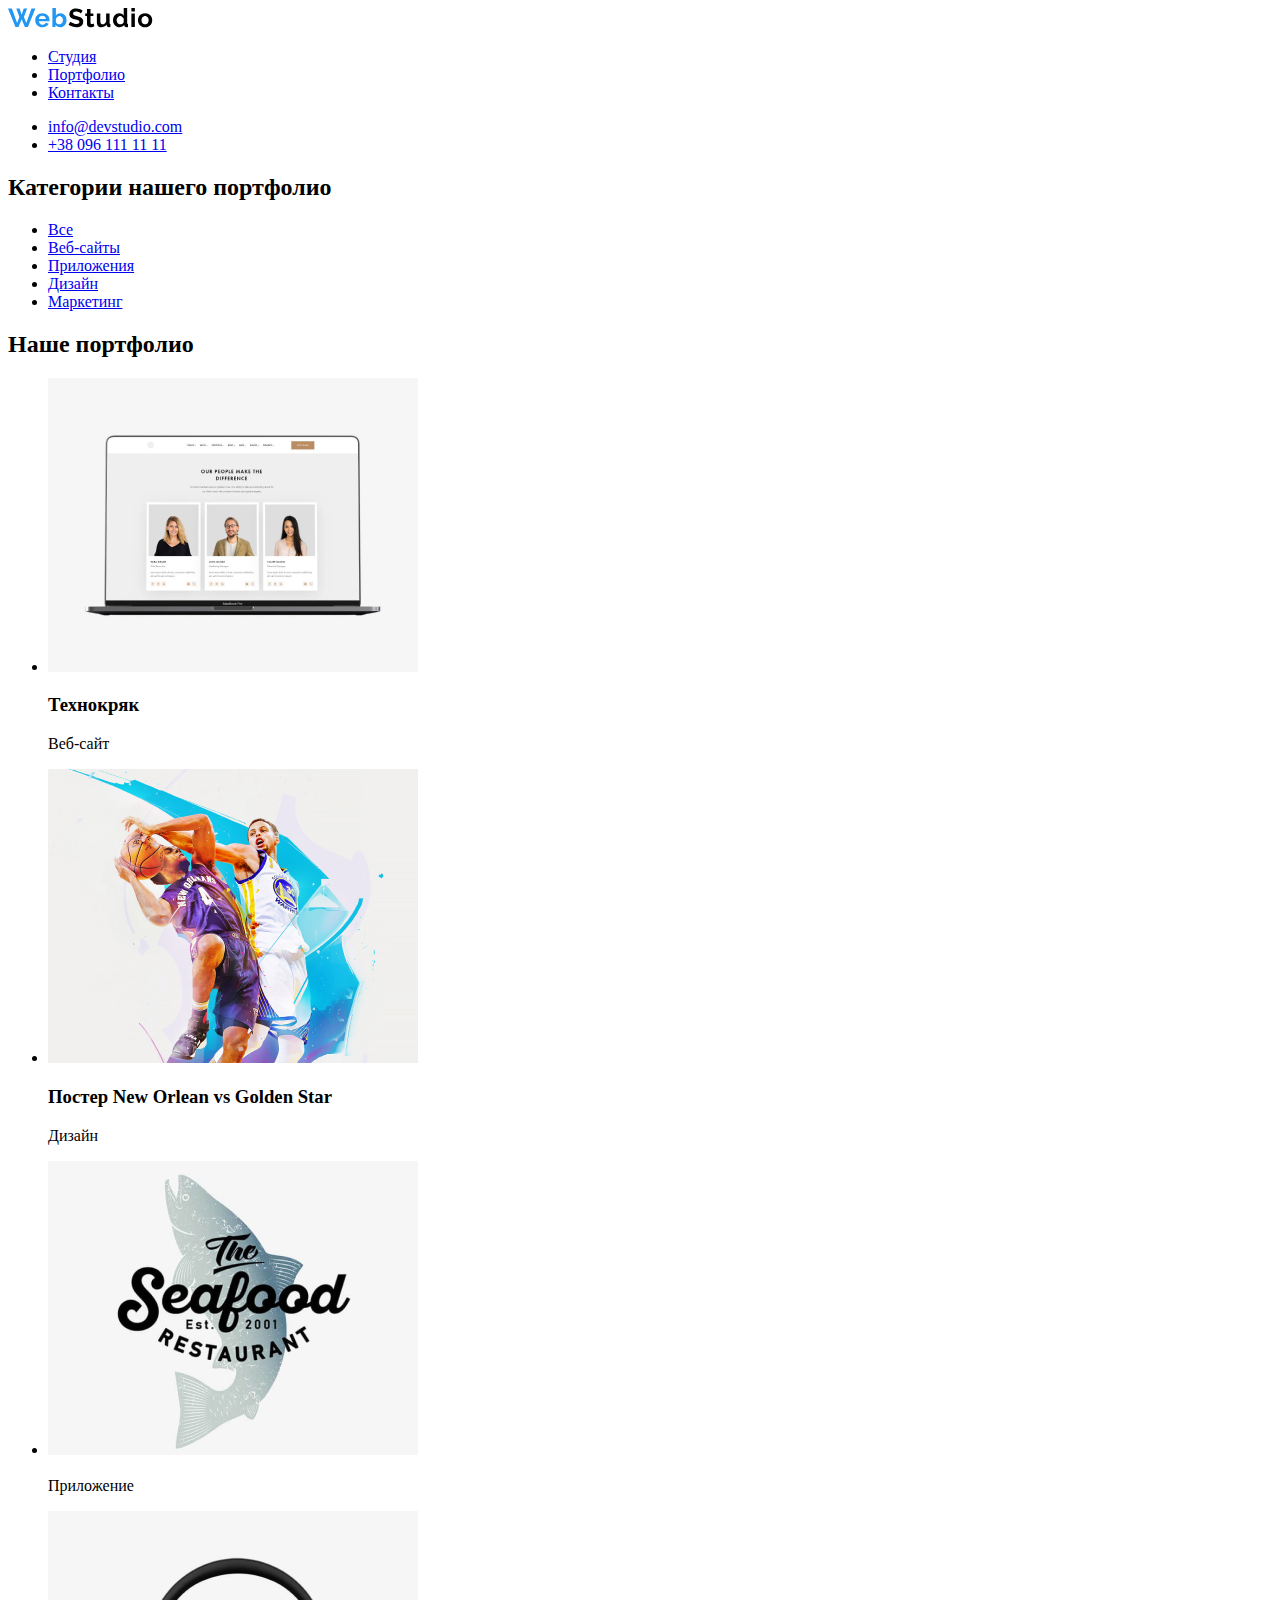
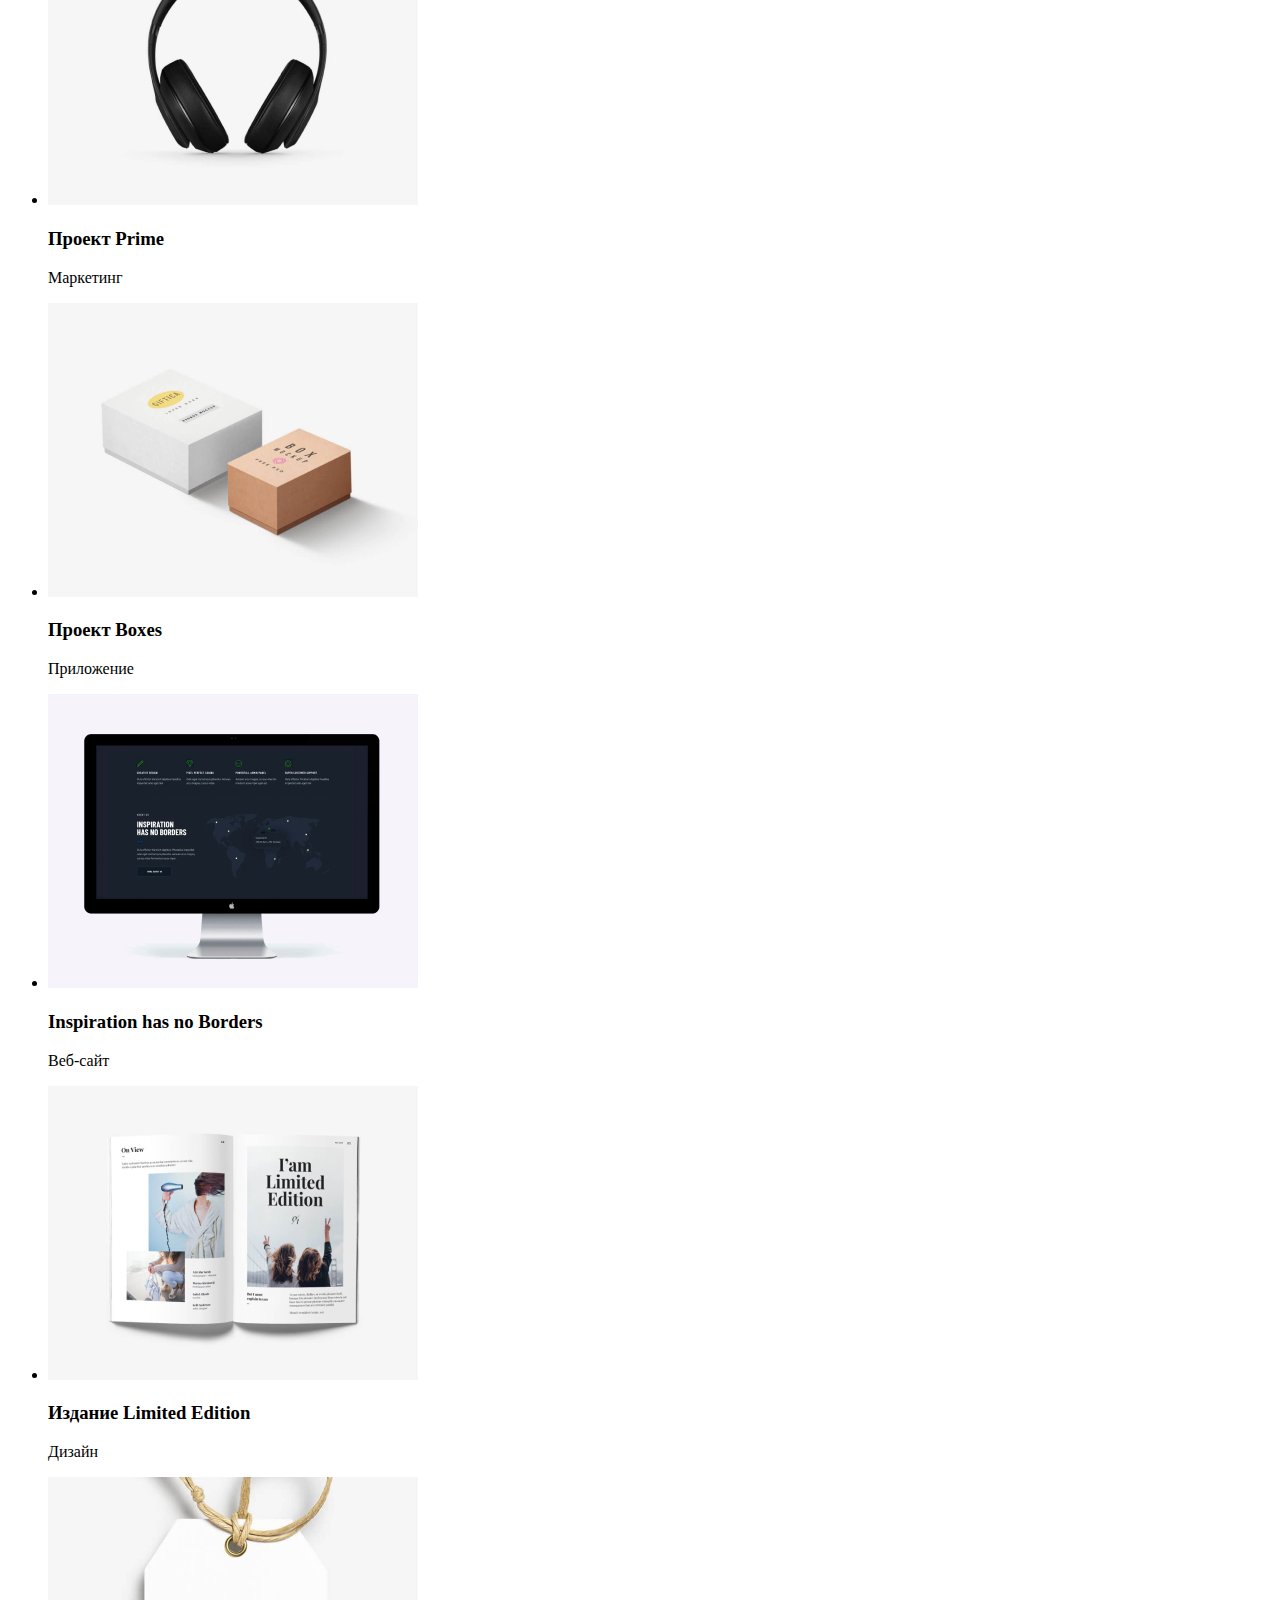
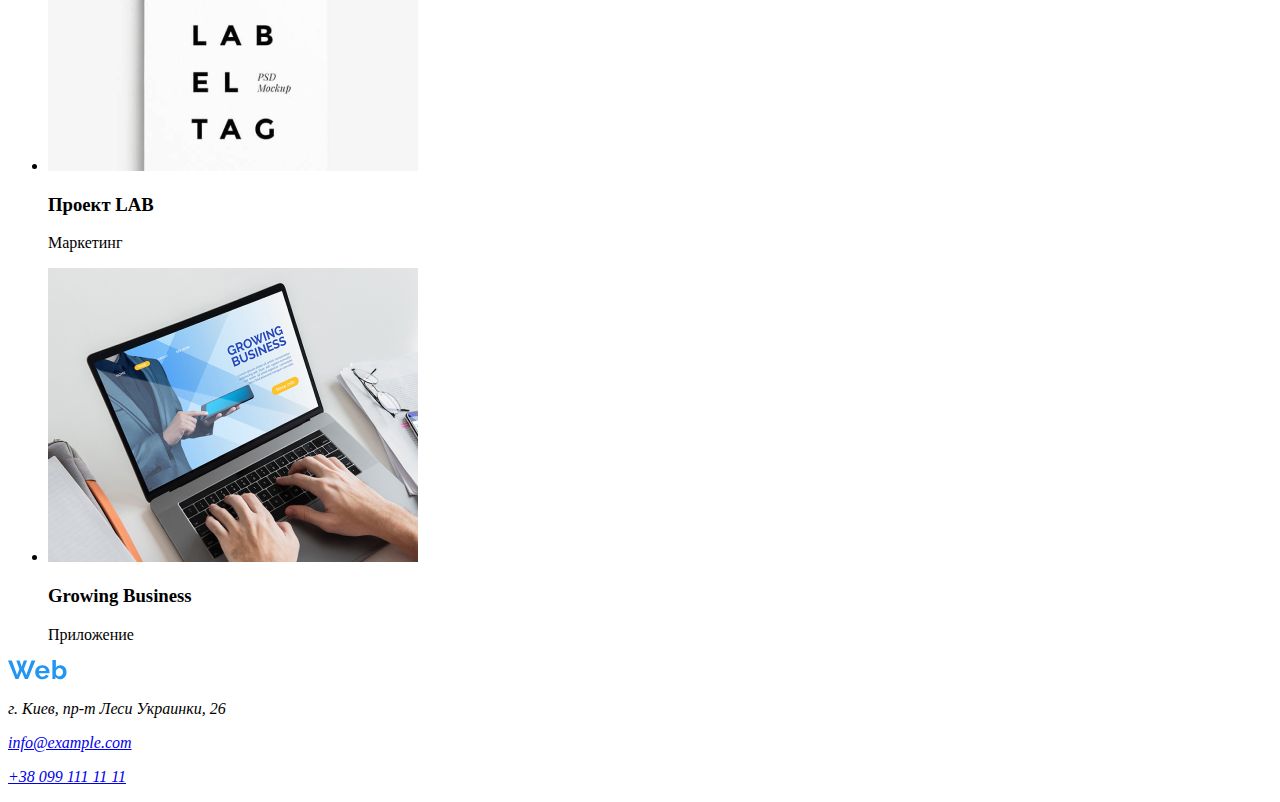
==== portfolio.html @ d1eb50fe "add html portfolio page" ====
<!DOCTYPE html>
<html lang="ru">

<head>
    <meta charset="UTF-8">
    <meta name="viewport" content="width=device-width, initial-scale=1.0">
    <title>WebStudio</title>
    <link rel="stylesheet" href="./css/styles.css">
</head>

<body>
    <header class="page-header">
        <nav>
            <a href="./index.html" class="logo">
                <img src="./images/logo.svg" alt="WebStudio">
            </a>
            <ul site-nav>
                <li><a href="./index.html">Студия</a></li>
                <li><a href="./portfolio.html">Портфолио</a></li>
                <li><a href="./contacts.html">Контакты</a></li>
            </ul>
            <ul>
                <li><a href="mailto:info@devstudio.com">info@devstudio.com</a></li>
                <li><a href="tel:+380961111111">+38 096 111 11 11</a></li>
            </ul>
        </nav>
    </header>

    <section class="category">
        <h2 class="category-title">Категории нашего портфолио</h2>
        <ul>
            <li><a href="#" class="link">Все</a></li>
            <li><a href="#" class="link">Веб-сайты</a></li>
            <li><a href="#" class="link">Приложения</a></li>
            <li><a href="#" class="link">Дизайн</a></li>
            <li><a href="#" class="link">Маркетинг</a></li>
        </ul>
    </section>

    <section class="portfolio">
        <h2 class="portfolio-title">Наше портфолио</h2>
        <ul>
            <li class="list">
                <img src="./images/portfolio/techno.jpg" alt="Технокряк">
                <h3 class="title">Технокряк</h3>
                <p class="description">Веб-сайт</p>
            </li>
            <li class="list">
                <img src="./images/portfolio/new-orlean.jpg" alt="Постер New Orlean vs Golden Star">
                <h3 class="title">Постер New Orlean vs Golden Star</h3>
                <p class="description">Дизайн</p>
            </li>
            <li class="list">
                <img src="./images/portfolio/seafood.jpg" alt="Ресторан Seafood">
                <h3 class="title"></h3>
                <p class="description">Приложение</p>
            </li>
            <li class="list">
                <img src="./images/portfolio/prime.jpg" alt="Проект Prime">
                <h3 class="title">Проект Prime</h3>
                <p class="description">Маркетинг</p>
            </li>
            <li class="list">
                <img src="./images/portfolio/boxes.jpg" alt="Проект Boxes">
                <h3 class="title">Проект Boxes</h3>
                <p class="description">Приложение</p>
            </li>
            <li class="list">
                <img src="./images/portfolio/inspiration.jpg" alt="Inspiration has no Borders">
                <h3 class="title">Inspiration has no Borders</h3>
                <p class="description">Веб-сайт</p>
            </li>
            <li class="list">
                <img src="./images/portfolio/limited-edition.jpg" alt="Издание Limited Edition">
                <h3 class="title">Издание Limited Edition</h3>
                <p class="description">Дизайн</p>
            </li>
            <li class="list">
                <img src="./images/portfolio/lab.jpg" alt="Проект LAB">
                <h3 class="title">Проект LAB</h3>
                <p class="description">Маркетинг</p>
            </li>
            <li class="list">
                <img src="./images/portfolio/growing-business.jpg" alt="Growing Business">
                <h3 class="title">Growing Business</h3>
                <p class="description">Приложение</p>
            </li>
        </ul>
    </section>

    <footer>
        <a href="./index.html"><img src="./images/logo-footer.svg" alt="WebStudio"></a>
        <address>
            <p>г. Киев, пр-т Леси Украинки, 26</p>
            <p><a href="mailto:info@example.com">info@example.com</a></p>
            <p><a href="tel:+380991111111">+38 099 111 11 11</a></p>
        </address>
    </footer>

</body>

</html>
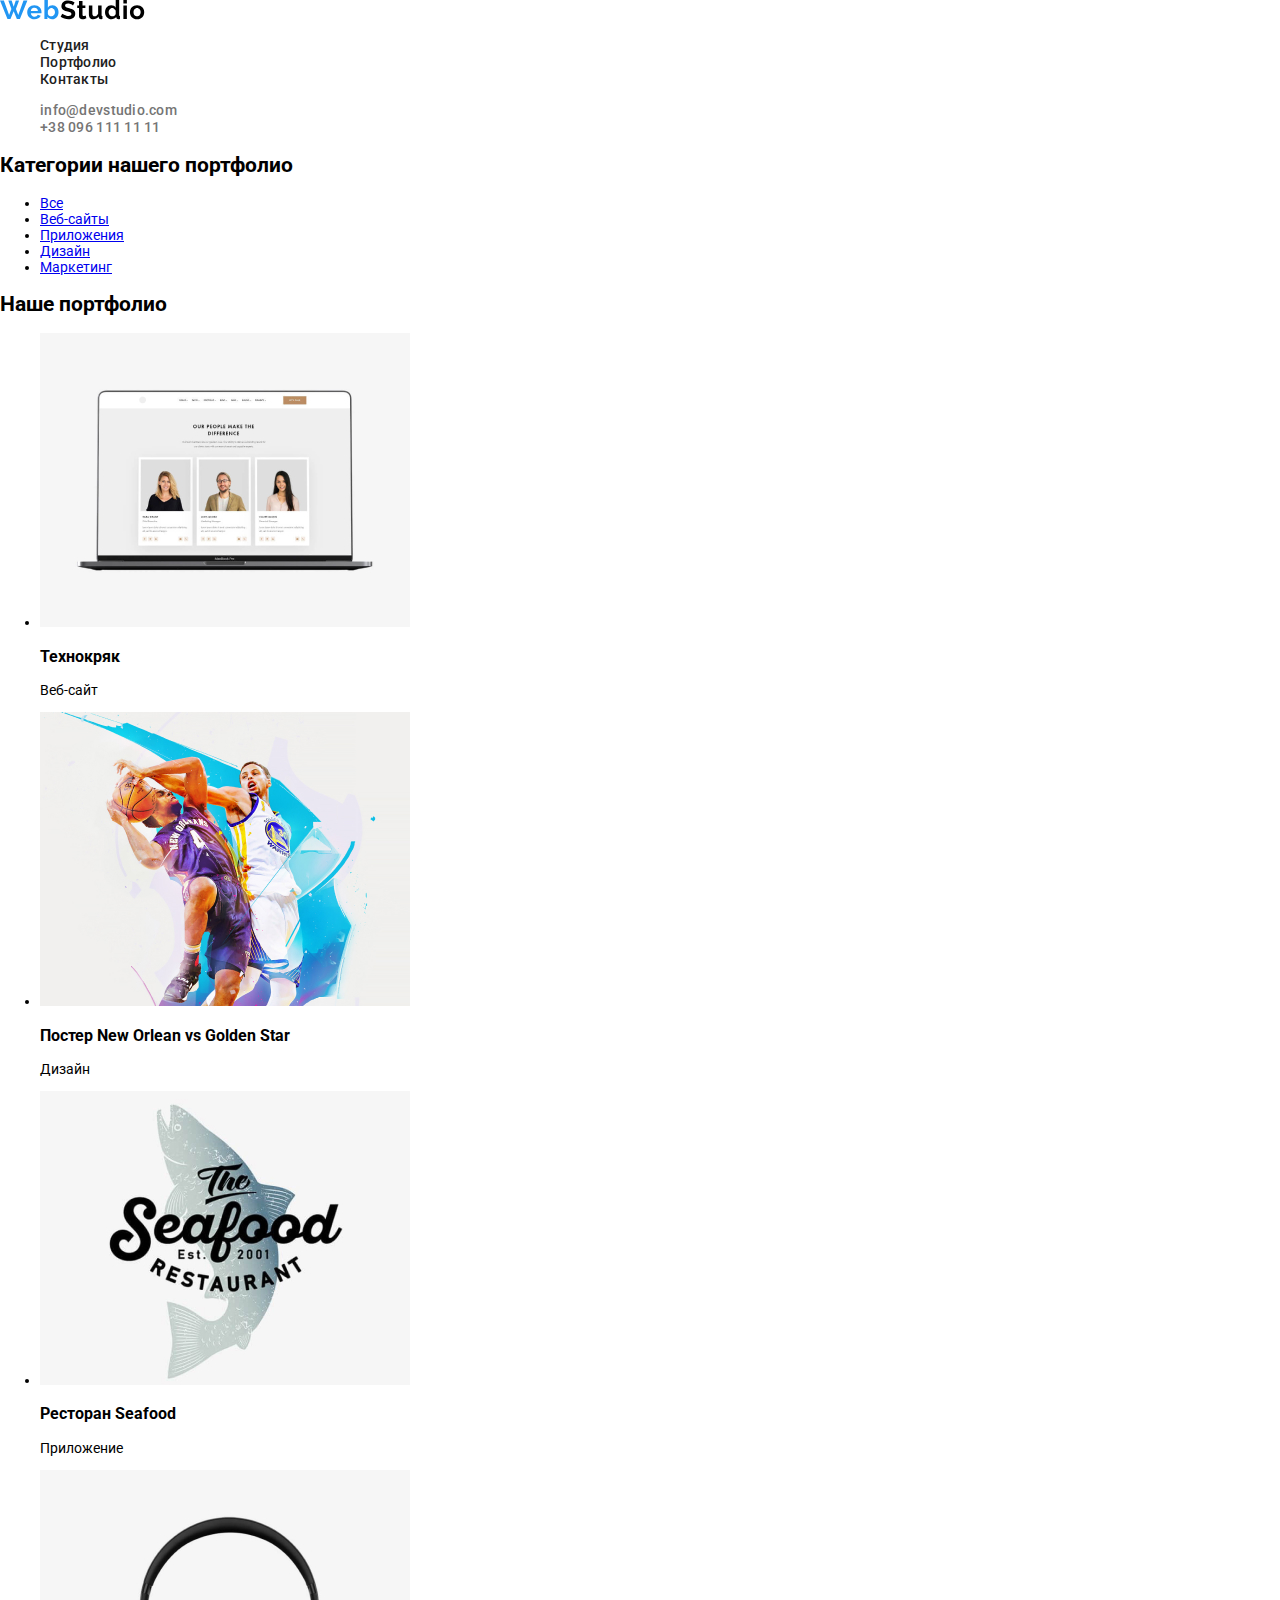
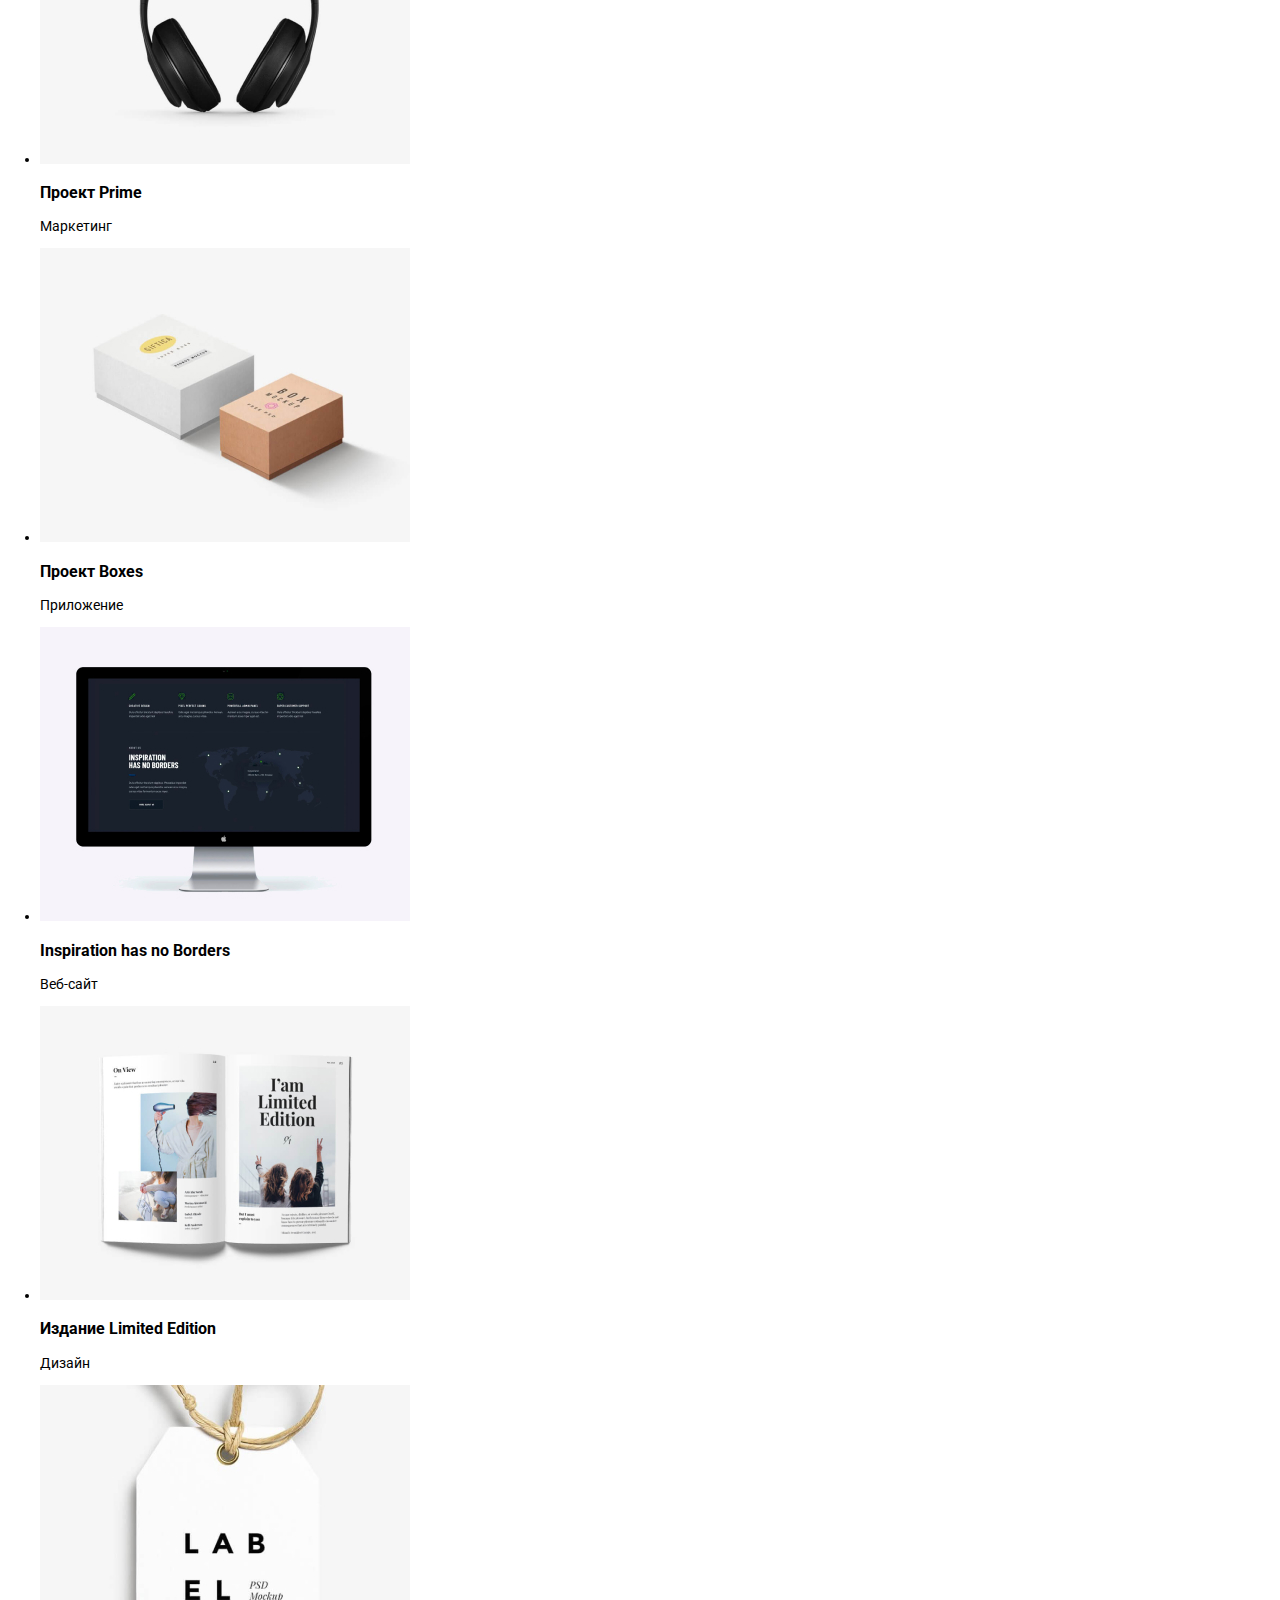
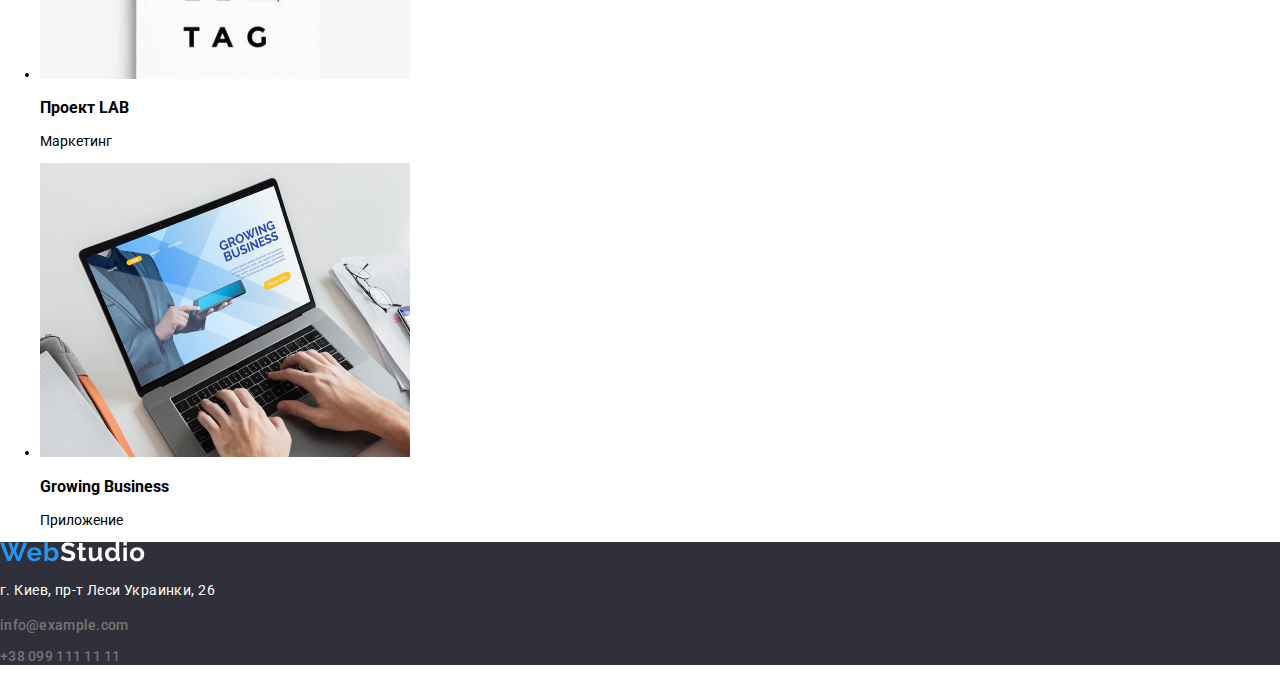
==== commit e02a0de9: "add style for index.html" ====
--- a/portfolio.html
+++ b/portfolio.html
@@ -6,22 +6,24 @@
     <meta name="viewport" content="width=device-width, initial-scale=1.0">
     <title>WebStudio</title>
     <link rel="stylesheet" href="./css/styles.css">
+    <link rel="preconnect" href="https://fonts.gstatic.com">
+    <link href="https://fonts.googleapis.com/css2?family=Roboto:wght@400;500;700;900&display=swap" rel="stylesheet">
 </head>
 
 <body>
-    <header class="page-header">
-        <nav>
+    <header class="header">
+        <nav class="header-nav">
             <a href="./index.html" class="logo">
                 <img src="./images/logo.svg" alt="WebStudio">
             </a>
-            <ul site-nav>
-                <li><a href="./index.html">Студия</a></li>
-                <li><a href="./portfolio.html">Портфолио</a></li>
-                <li><a href="./contacts.html">Контакты</a></li>
+            <ul class="header-pages">
+                <li class="list"><a href="./index.html" class="header-link">студия</a></li>
+                <li class="list"><a href="./portfolio.html" class="header-link">портфолио</a></li>
+                <li class="list"><a href="./contacts.html" class="header-link">контакты</a></li>
             </ul>
-            <ul>
-                <li><a href="mailto:info@devstudio.com">info@devstudio.com</a></li>
-                <li><a href="tel:+380961111111">+38 096 111 11 11</a></li>
+            <ul class="header-contacts">
+                <li class="list"><a href="mailto:info@devstudio.com" class="contact-link">info@devstudio.com</a></li>
+                <li class="list"><a href="tel:+380961111111" class="contact-link">+38 096 111 11 11</a></li>
             </ul>
         </nav>
     </header>
@@ -42,58 +44,58 @@
         <ul>
             <li class="list">
                 <img src="./images/portfolio/techno.jpg" alt="Технокряк">
-                <h3 class="title">Технокряк</h3>
-                <p class="description">Веб-сайт</p>
+                <h3 class="portfolio-name">Технокряк</h3>
+                <p class="portfolio-work">Веб-сайт</p>
             </li>
             <li class="list">
                 <img src="./images/portfolio/new-orlean.jpg" alt="Постер New Orlean vs Golden Star">
-                <h3 class="title">Постер New Orlean vs Golden Star</h3>
-                <p class="description">Дизайн</p>
+                <h3 class="portfolio-name">Постер New Orlean vs Golden Star</h3>
+                <p class="portfolio-work">Дизайн</p>
             </li>
             <li class="list">
                 <img src="./images/portfolio/seafood.jpg" alt="Ресторан Seafood">
-                <h3 class="title"></h3>
-                <p class="description">Приложение</p>
+                <h3 class="portfolio-name">Ресторан Seafood</h3>
+                <p class="portfolio-work">Приложение</p>
             </li>
             <li class="list">
                 <img src="./images/portfolio/prime.jpg" alt="Проект Prime">
-                <h3 class="title">Проект Prime</h3>
-                <p class="description">Маркетинг</p>
+                <h3 class="portfolio-name">Проект Prime</h3>
+                <p class="portfolio-work">Маркетинг</p>
             </li>
             <li class="list">
                 <img src="./images/portfolio/boxes.jpg" alt="Проект Boxes">
-                <h3 class="title">Проект Boxes</h3>
-                <p class="description">Приложение</p>
+                <h3 class="portfolio-name">Проект Boxes</h3>
+                <p class="portfolio-work">Приложение</p>
             </li>
             <li class="list">
                 <img src="./images/portfolio/inspiration.jpg" alt="Inspiration has no Borders">
-                <h3 class="title">Inspiration has no Borders</h3>
-                <p class="description">Веб-сайт</p>
+                <h3 class="portfolio-name">Inspiration has no Borders</h3>
+                <p class="portfolio-work">Веб-сайт</p>
             </li>
             <li class="list">
                 <img src="./images/portfolio/limited-edition.jpg" alt="Издание Limited Edition">
-                <h3 class="title">Издание Limited Edition</h3>
-                <p class="description">Дизайн</p>
+                <h3 class="portfolio-name">Издание Limited Edition</h3>
+                <p class="portfolio-work">Дизайн</p>
             </li>
             <li class="list">
                 <img src="./images/portfolio/lab.jpg" alt="Проект LAB">
-                <h3 class="title">Проект LAB</h3>
-                <p class="description">Маркетинг</p>
+                <h3 class="portfolio-name">Проект LAB</h3>
+                <p class="portfolio-work">Маркетинг</p>
             </li>
             <li class="list">
                 <img src="./images/portfolio/growing-business.jpg" alt="Growing Business">
-                <h3 class="title">Growing Business</h3>
-                <p class="description">Приложение</p>
+                <h3 class="portfolio-name">Growing Business</h3>
+                <p class="portfolio-work">Приложение</p>
             </li>
         </ul>
     </section>
 
-    <footer>
-        <a href="./index.html"><img src="./images/logo-footer.svg" alt="WebStudio"></a>
-        <address>
-            <p>г. Киев, пр-т Леси Украинки, 26</p>
-            <p><a href="mailto:info@example.com">info@example.com</a></p>
-            <p><a href="tel:+380991111111">+38 099 111 11 11</a></p>
+    <footer class="footer">
+        <a href="./index.html" class="logo"><img src="./images/logo-footer.svg" alt="WebStudio"></a>
+        <address class="address-list">
+            <p class="address">г. Киев, пр-т Леси Украинки, 26</p>
+            <p class="address-email"><a href="mailto:info@example.com"  class="contact-link">info@example.com</a></p>
+            <p class="address-phone"><a href="tel:+380991111111"  class="contact-link">+38 099 111 11 11</a></p>
         </address>
     </footer>
 
--- a/css/styles.css
+++ b/css/styles.css
@@ -0,0 +1,206 @@
+:root {
+    --primary-text-color: #212121;
+    --hero-text-color: #FFFFFF;
+    --secondary-text-color: #757575;
+    --accent-text-color: #2196F3;
+    --background-color: #2F303A;
+    --background-category-color: #F5F4FA;
+}
+
+body {
+    margin: 0;
+    padding: 0;
+
+    font-family: Roboto, sans-serif;
+    font-size: 14px;
+
+    background-color: var();
+}
+
+/* Studio page */
+
+/* section HEADER */
+.logo {
+    cursor: pointer;
+}
+
+.header ul {
+    list-style: none;
+}
+
+.header-link {
+    font-weight: 500;
+    line-height: 1.14;
+    letter-spacing: 0.02em;
+    text-decoration: none;
+    text-transform: capitalize;
+    color: var(--primary-text-color);
+}
+
+.header-link:focus, .header-link:hover {
+    color: var(--accent-text-color);
+    cursor: pointer;
+}
+
+.contact-link {
+    font-style: normal;
+    font-weight: 500;
+    line-height: 1.14;
+
+    letter-spacing: 0.02em;
+    text-decoration: none;
+    color: var(--secondary-text-color);
+}
+
+.contact-link:focus, .contact-link:hover {
+    color: var(--accent-text-color);
+    cursor: pointer;
+}
+
+/* section HERO */
+.hero {
+    background-color: var(--background-color);
+}
+
+.hero-title {
+    font-weight: 900;
+    font-size: 44px;
+    line-height: 1.36;
+    /* or 136% */
+
+    text-align: center;
+    letter-spacing: 0.06em;
+    text-transform: uppercase;
+    color: var(--hero-text-color);
+}
+
+.hero-button {
+    font-weight: 700;
+    font-size: 16px;
+    line-height: 1.87;
+    /* identical to box height, or 187% */
+
+    text-align: center;
+    letter-spacing: 0.06em;
+    cursor: pointer;
+
+    background-color: var(--accent-text-color);
+    color: var(--hero-text-color);
+}
+
+.hero-button::first-letter {
+    text-transform: capitalize;
+}
+
+/* section QUALITY */
+.quality-lists {
+    list-style: none;
+}
+
+.quality-name {
+    font-weight: 700;
+    font-size: 14px;
+    line-height: 1.14;
+
+    letter-spacing: 0.03em;
+    text-transform: uppercase;
+
+    color: var(--primary-text-color);
+}
+
+.quality-description {
+    font-weight: 400;
+    line-height: 1.71;
+
+    letter-spacing: 0.03em;
+
+    color: var(--secondary-text-color);
+}
+
+.quality-description::first-letter {
+    text-transform: capitalize;
+}
+
+/* section OCCUPATION */
+
+.occupation-title {
+    font-weight: 700;
+    font-size: 36px;
+    line-height: 1.16;
+
+    text-align: center;
+    letter-spacing: 0.03em;
+
+    color: var(--primary-text-color);
+}
+
+.occupation-title::first-letter {
+    text-transform: capitalize;
+}
+
+.occupation-lists {
+    list-style: none;
+}
+
+/* section TEAM */
+
+.team-title {
+    font-weight: 700;
+    font-size: 36px;
+    line-height: 1.16;
+
+    text-align: center;
+    letter-spacing: 0.03em;
+
+    color: var(--primary-text-color);
+}
+
+.team-title::first-letter {
+    text-transform: capitalize;
+}
+
+.team-lists {
+    list-style: none;
+}
+
+.team-member {
+    font-weight: 500;
+    font-size: 16px;
+    line-height: 1.9;
+    /* identical to box height */
+
+    text-align: center;
+    letter-spacing: 0.03em;
+    text-transform: capitalize;
+
+    color: var(--primary-text-color);
+}
+
+.team-position {
+    font-weight: 400;
+    font-size: 16px;
+    line-height: 1.19;
+    /* identical to box height */
+
+    text-align: center;
+    letter-spacing: 0.03em;
+    text-transform: capitalize;
+
+    color: var(--secondary-text-color);
+}
+
+/* section FOOTER */
+.footer {
+    background-color: var(--background-color);
+}
+
+.address {
+    font-style: normal;
+    font-weight: 400;
+    line-height: 1.71;
+    /* or 171% */
+
+    letter-spacing: 0.03em;
+    color: var(--hero-text-color);
+}
+
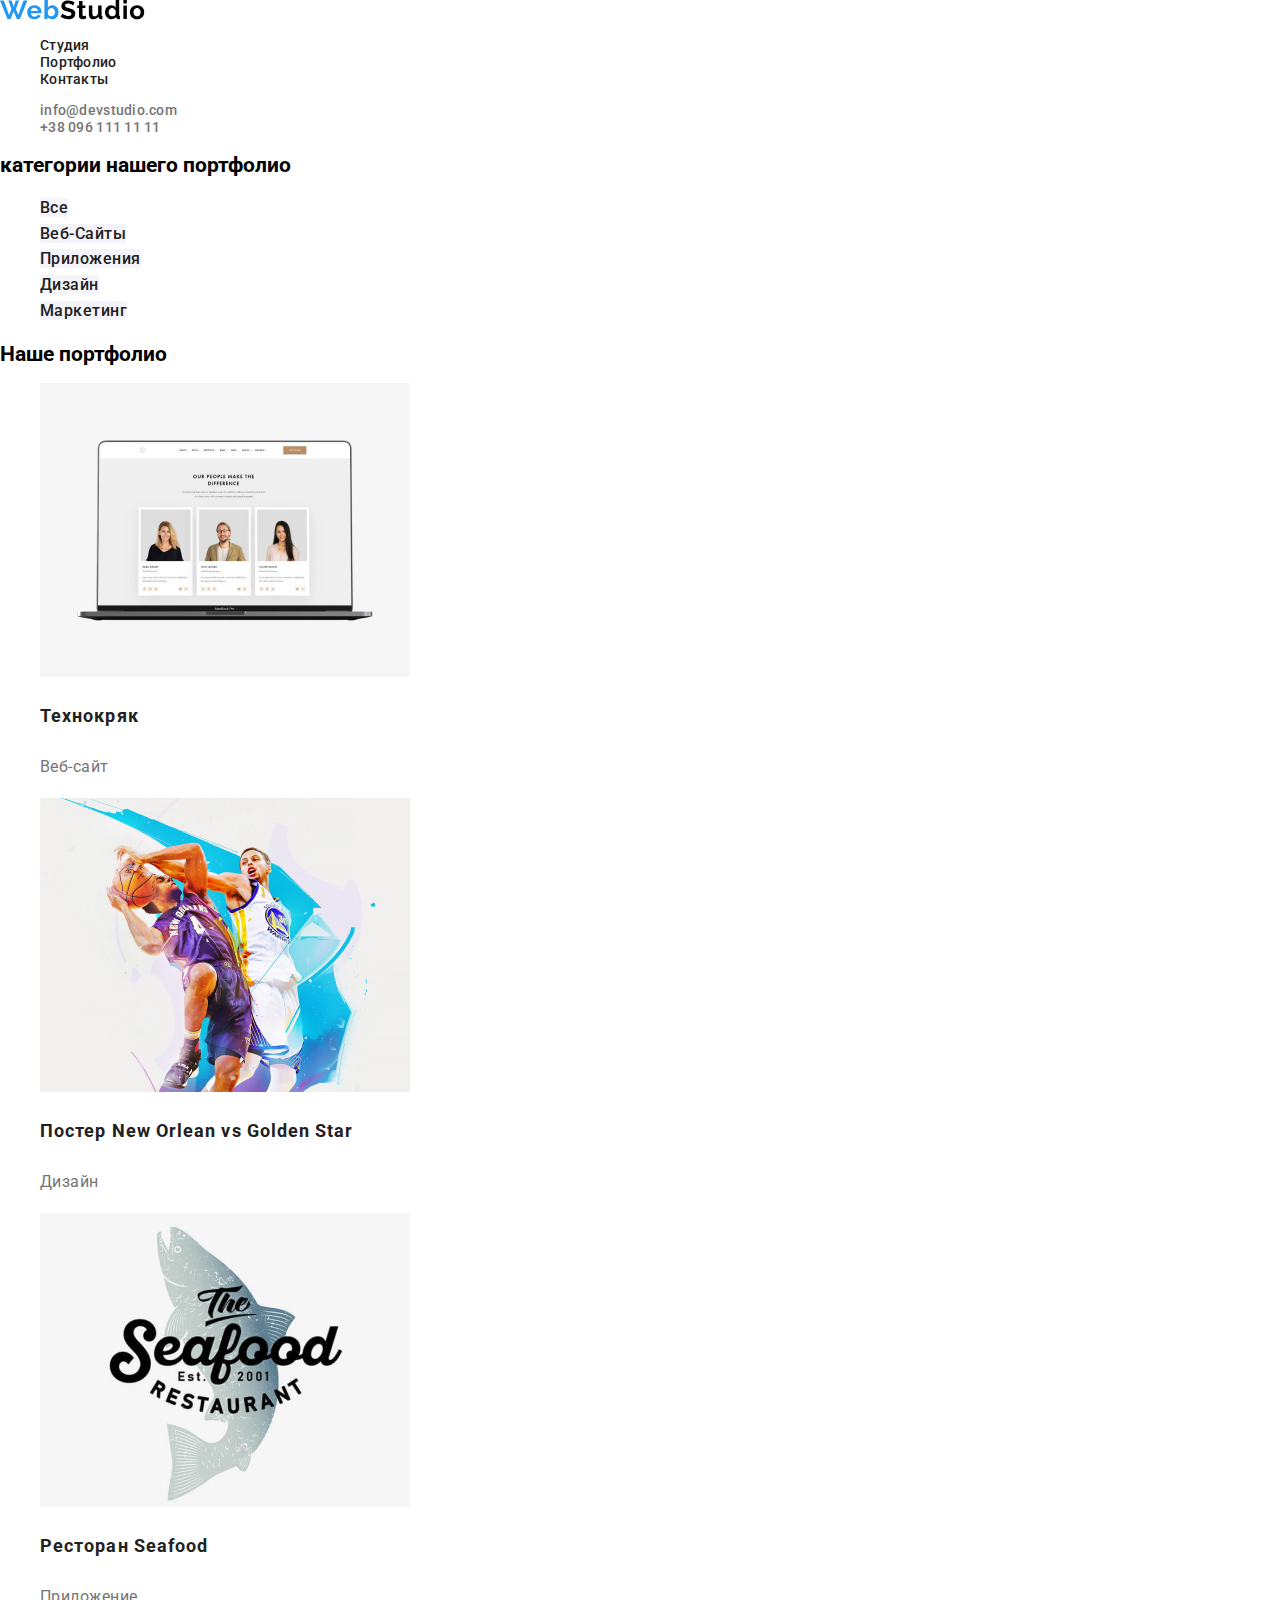
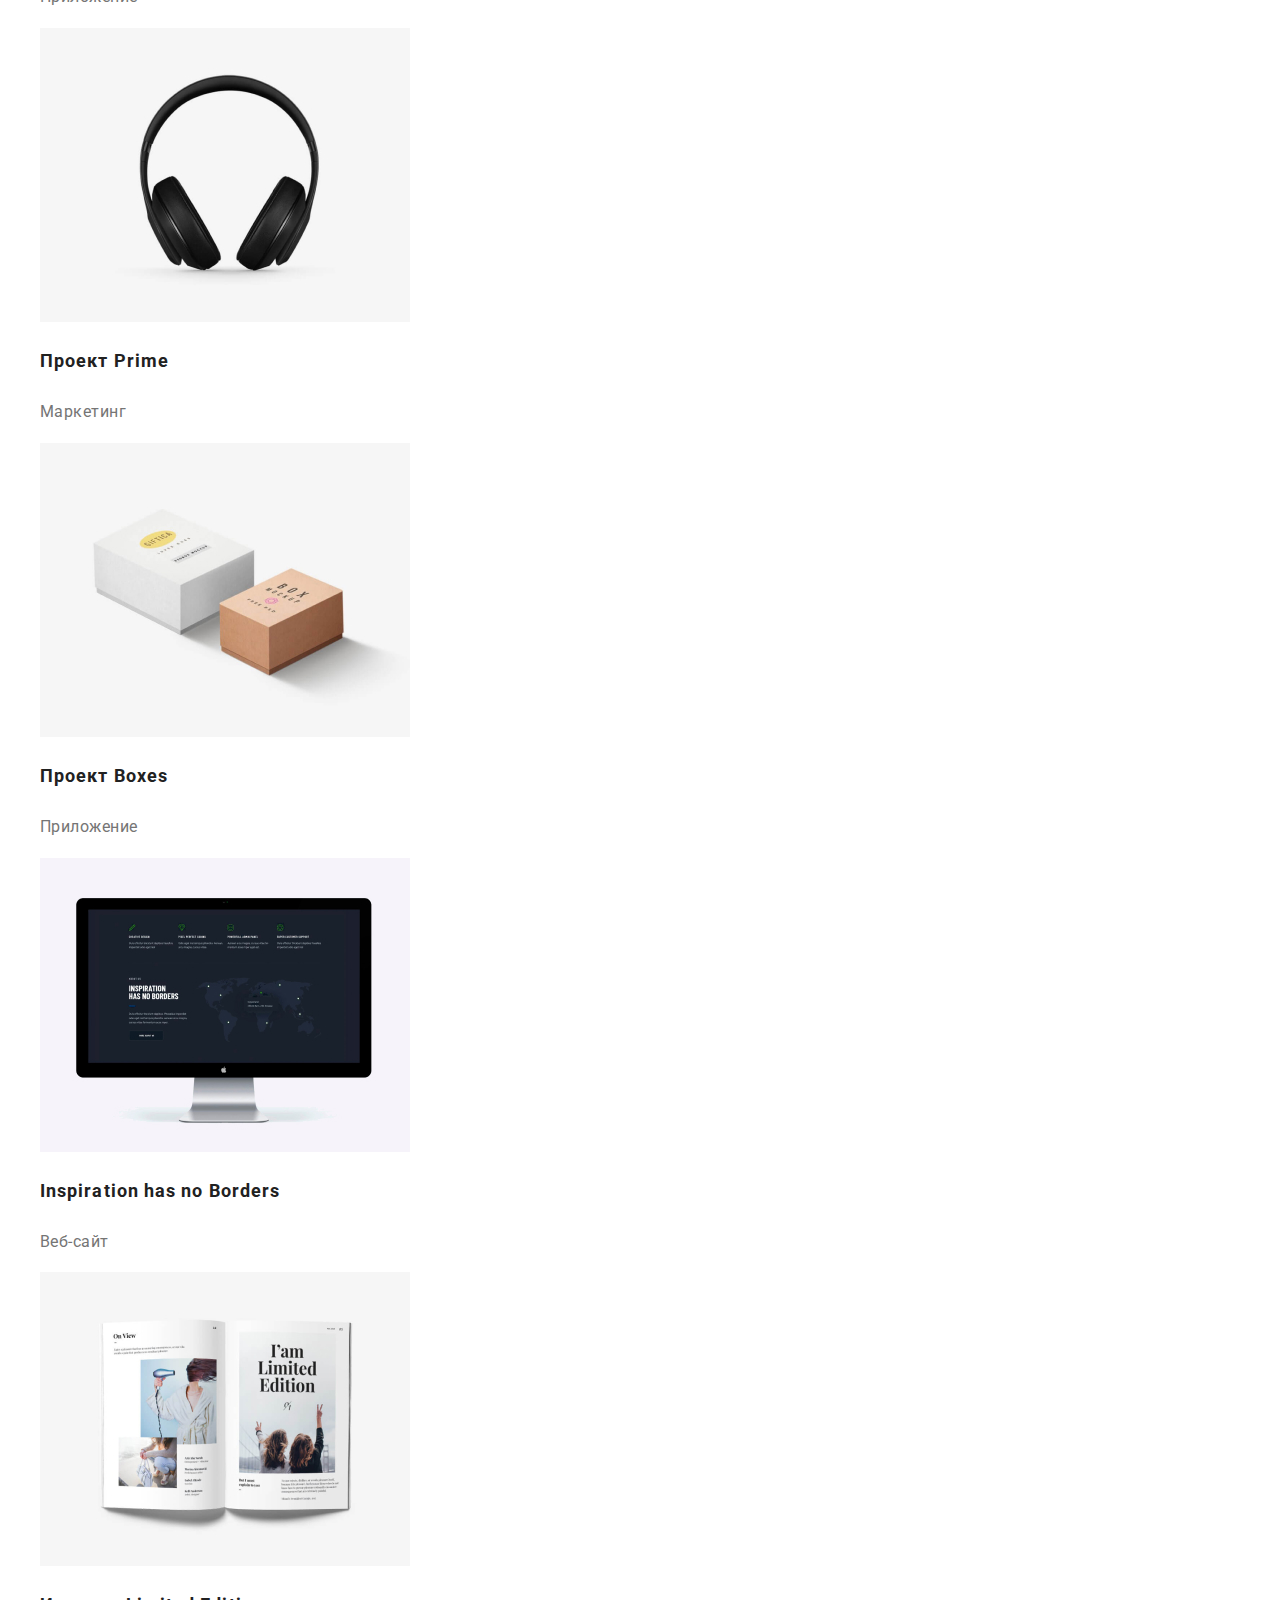
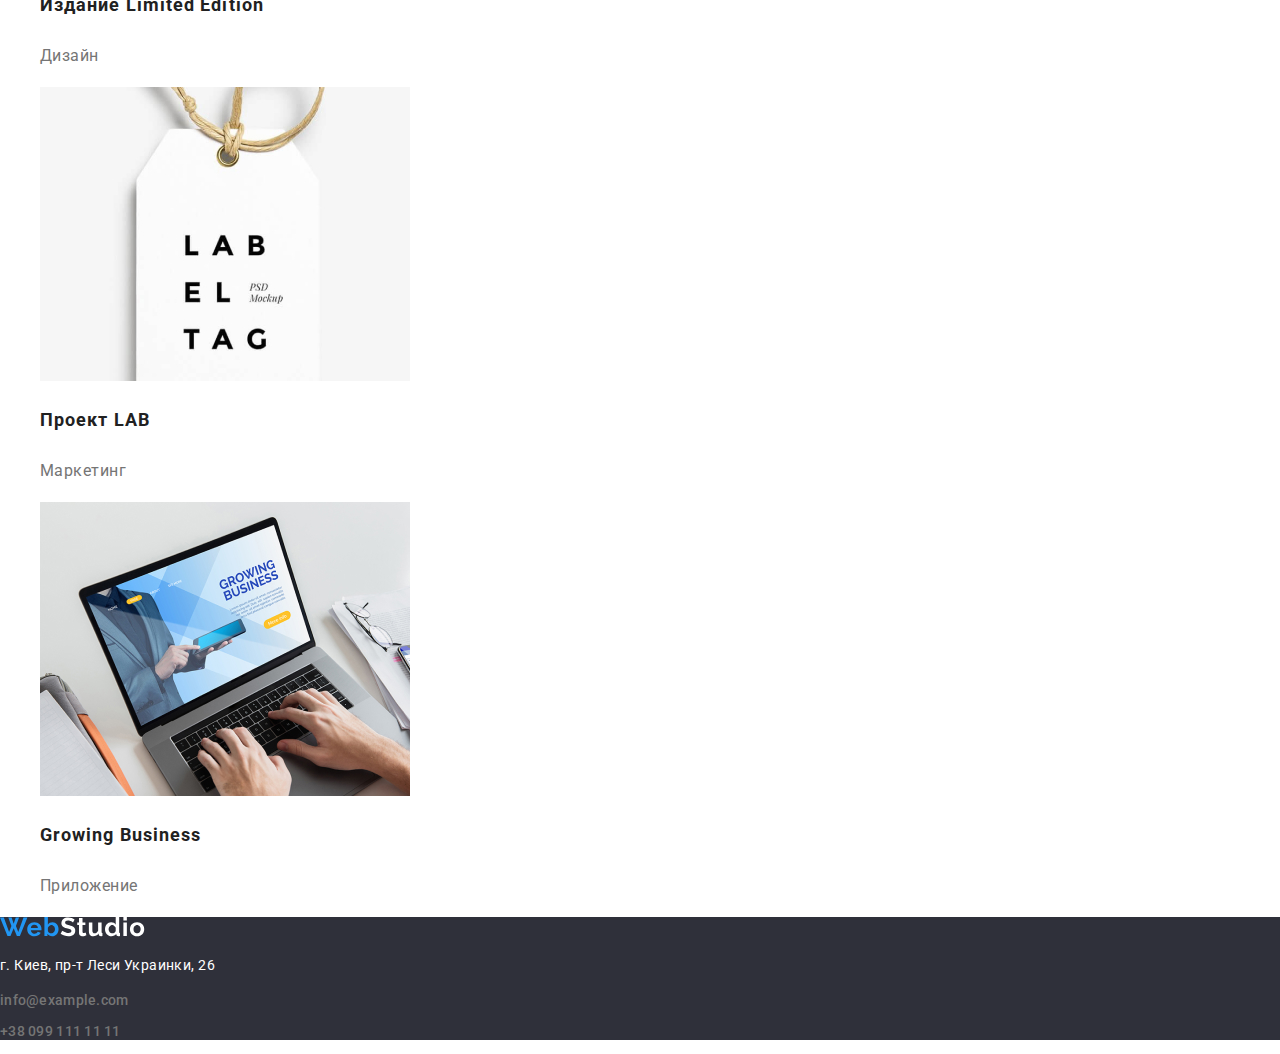
==== commit 098e6968: "add styles for portfolio.html" ====
--- a/portfolio.html
+++ b/portfolio.html
@@ -29,25 +29,25 @@
     </header>
 
     <section class="category">
-        <h2 class="category-title">Категории нашего портфолио</h2>
-        <ul>
-            <li><a href="#" class="link">Все</a></li>
-            <li><a href="#" class="link">Веб-сайты</a></li>
-            <li><a href="#" class="link">Приложения</a></li>
-            <li><a href="#" class="link">Дизайн</a></li>
-            <li><a href="#" class="link">Маркетинг</a></li>
+        <h2 class="category-title">категории нашего портфолио</h2>
+        <ul class="category-lists">
+            <li class="category-list"><a href="#" class="category-link all">все</a></li>
+            <li class="category-list"><a href="#" class="category-link websites">веб-сайты</a></li>
+            <li class="category-list"><a href="#" class="category-link application">приложения</a></li>
+            <li class="category-list"><a href="#" class="category-link design">дизайн</a></li>
+            <li class="category-list"><a href="#" class="category-link margeting">маркетинг</a></li>
         </ul>
     </section>
 
     <section class="portfolio">
         <h2 class="portfolio-title">Наше портфолио</h2>
-        <ul>
-            <li class="list">
+        <ul class="portfolio-lists">
+            <li class="portfolio-list">
                 <img src="./images/portfolio/techno.jpg" alt="Технокряк">
                 <h3 class="portfolio-name">Технокряк</h3>
                 <p class="portfolio-work">Веб-сайт</p>
             </li>
-            <li class="list">
+            <li class="portfolio-list">
                 <img src="./images/portfolio/new-orlean.jpg" alt="Постер New Orlean vs Golden Star">
                 <h3 class="portfolio-name">Постер New Orlean vs Golden Star</h3>
                 <p class="portfolio-work">Дизайн</p>
@@ -57,32 +57,32 @@
                 <h3 class="portfolio-name">Ресторан Seafood</h3>
                 <p class="portfolio-work">Приложение</p>
             </li>
-            <li class="list">
+            <li class="portfolio-list">
                 <img src="./images/portfolio/prime.jpg" alt="Проект Prime">
                 <h3 class="portfolio-name">Проект Prime</h3>
                 <p class="portfolio-work">Маркетинг</p>
             </li>
-            <li class="list">
+            <li class="portfolio-list">
                 <img src="./images/portfolio/boxes.jpg" alt="Проект Boxes">
                 <h3 class="portfolio-name">Проект Boxes</h3>
                 <p class="portfolio-work">Приложение</p>
             </li>
-            <li class="list">
+            <li class="portfolio-list">
                 <img src="./images/portfolio/inspiration.jpg" alt="Inspiration has no Borders">
                 <h3 class="portfolio-name">Inspiration has no Borders</h3>
                 <p class="portfolio-work">Веб-сайт</p>
             </li>
-            <li class="list">
+            <li class="portfolio-list">
                 <img src="./images/portfolio/limited-edition.jpg" alt="Издание Limited Edition">
                 <h3 class="portfolio-name">Издание Limited Edition</h3>
                 <p class="portfolio-work">Дизайн</p>
             </li>
-            <li class="list">
+            <li class="portfolio-list">
                 <img src="./images/portfolio/lab.jpg" alt="Проект LAB">
                 <h3 class="portfolio-name">Проект LAB</h3>
                 <p class="portfolio-work">Маркетинг</p>
             </li>
-            <li class="list">
+            <li class="portfolio-list">
                 <img src="./images/portfolio/growing-business.jpg" alt="Growing Business">
                 <h3 class="portfolio-name">Growing Business</h3>
                 <p class="portfolio-work">Приложение</p>
--- a/css/styles.css
+++ b/css/styles.css
@@ -17,7 +17,7 @@
     background-color: var();
 }
 
-/* Studio page */
+/* STUDIO PAGE */
 
 /* section HEADER */
 .logo {
@@ -204,3 +204,56 @@
     color: var(--hero-text-color);
 }
 
+
+/* PORTFOLIO PAGE */
+
+/* section CATEGORY */
+.category-lists {
+    list-style: none;
+}
+
+.category-link {
+    font-weight: 500;
+    font-size: 16px;
+    line-height: 1.62;
+    /* identical to box height, or 162% */
+
+    text-transform: capitalize;
+    text-decoration: none;
+    text-align: center;
+    letter-spacing: 0.03em;
+    cursor: pointer;
+
+    background-color: var(--background-category-color);
+    color: var(--primary-text-color);
+}
+
+.category-link:focus, .category-link:hover {
+    background-color: var(--accent-text-color);
+    color: var(--hero-text-color);
+}
+
+/* section PORTFOLIO */
+.portfolio-lists {
+    list-style: none;
+}
+
+.portfolio-name {
+    font-weight: 700;
+    font-size: 18px;
+    line-height: 2;
+
+    letter-spacing: 0.06em;
+
+    color: var(--primary-text-color);
+}
+
+.portfolio-work {
+    font-weight: 400;
+    font-size: 16px;
+    line-height: 1.87;
+
+    letter-spacing: 0.03em;
+
+    color: var(--secondary-text-color);
+}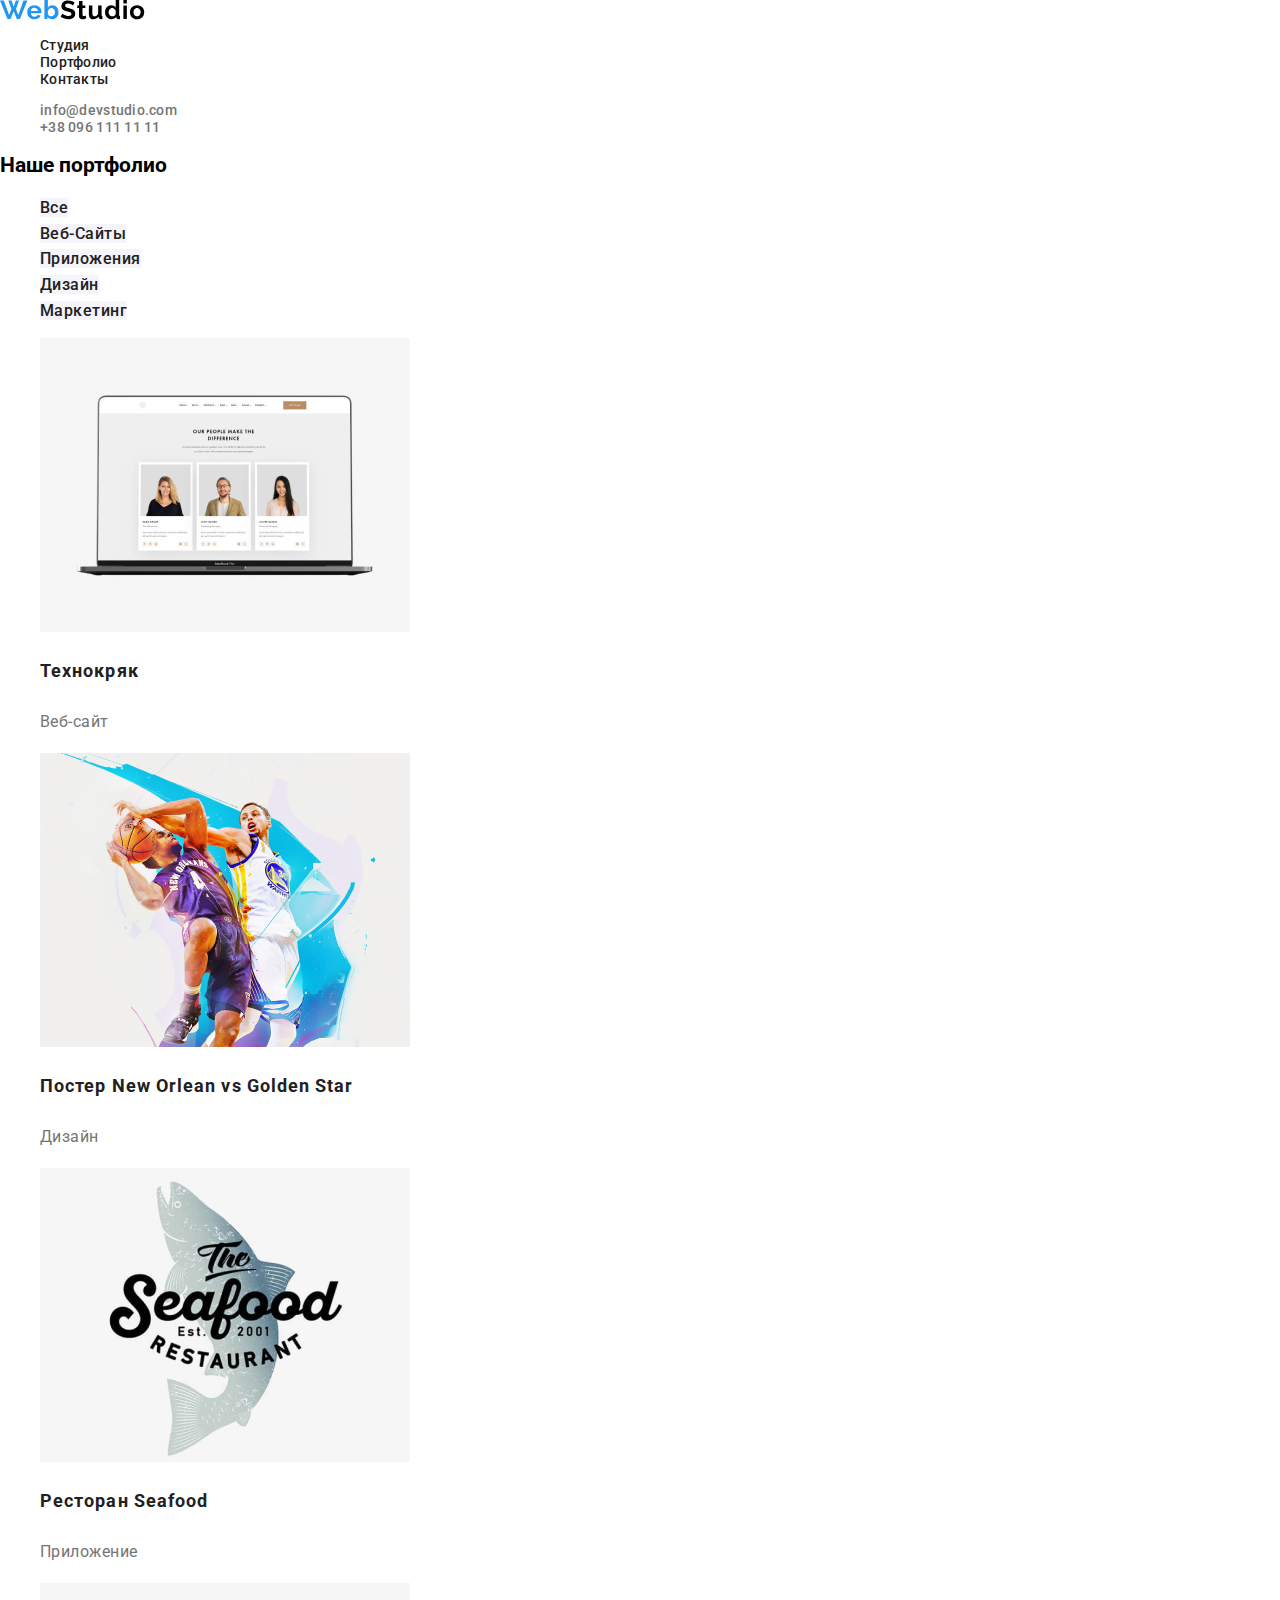
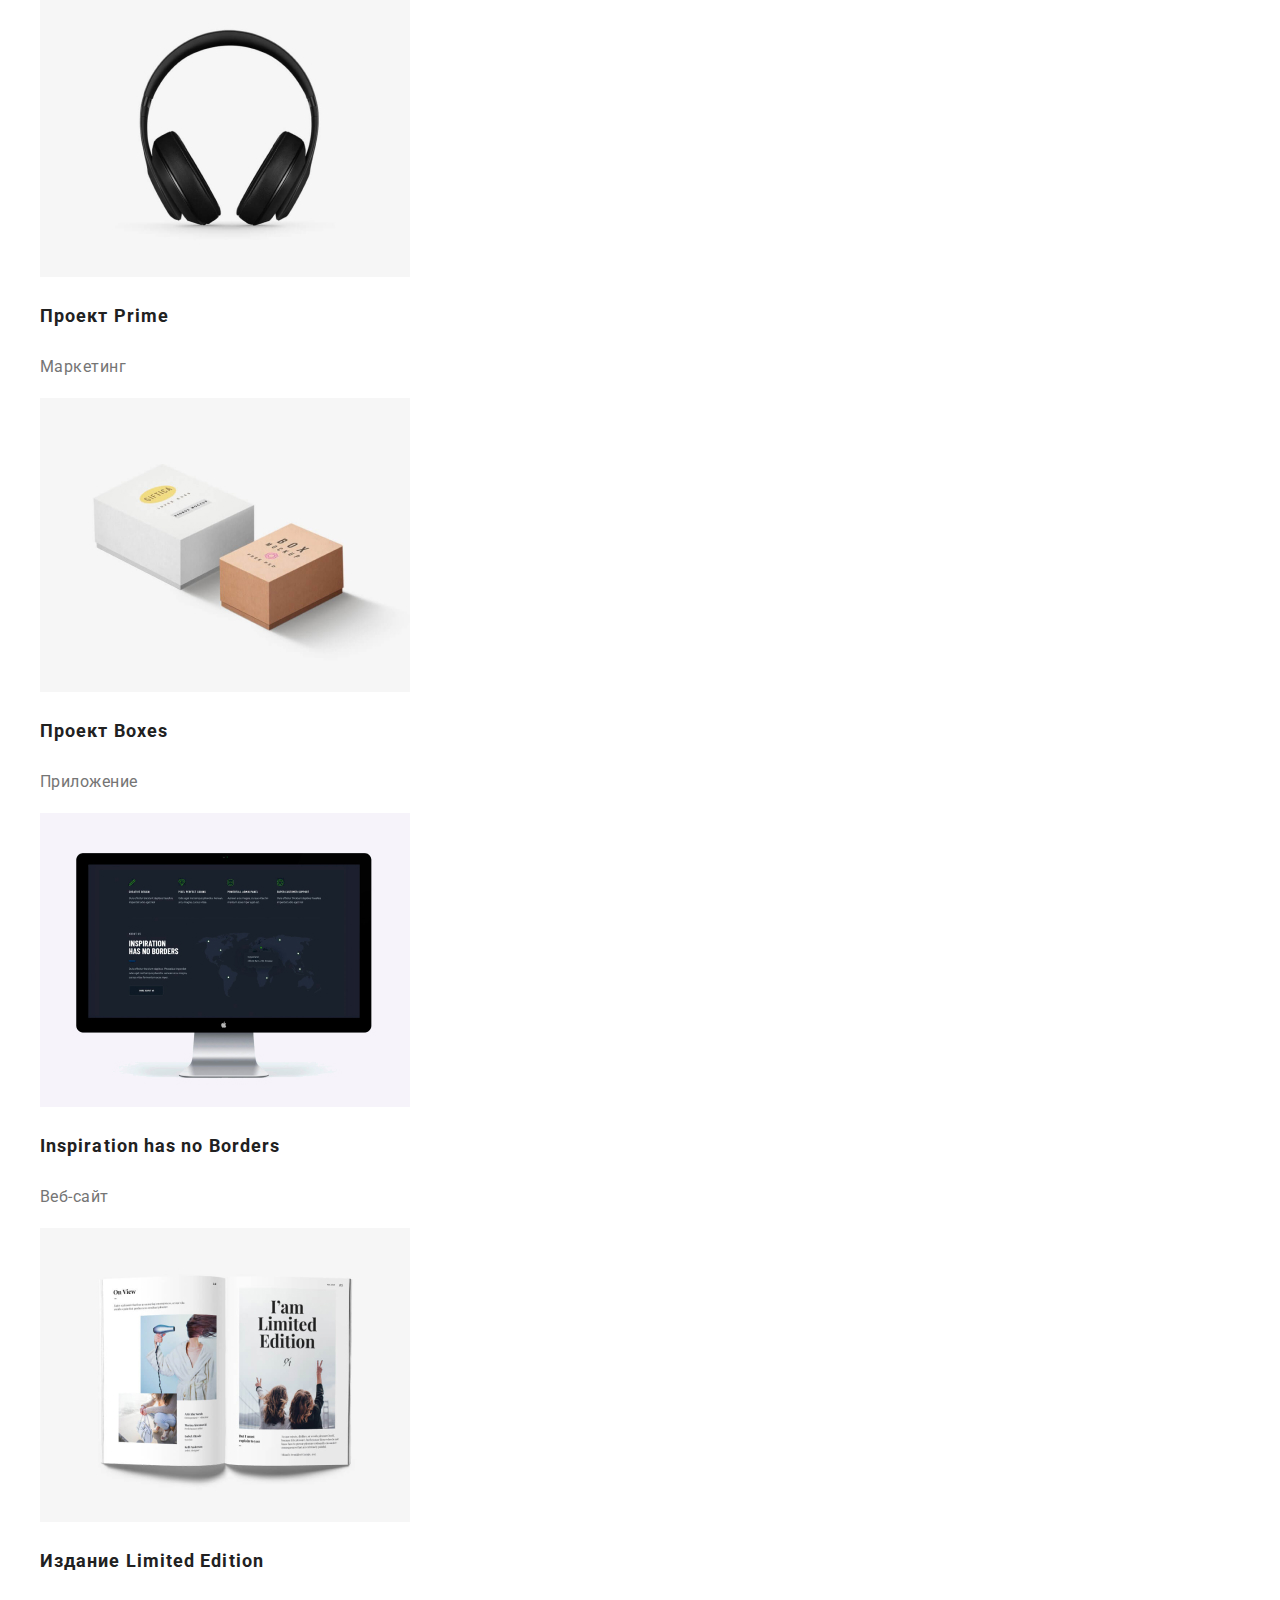
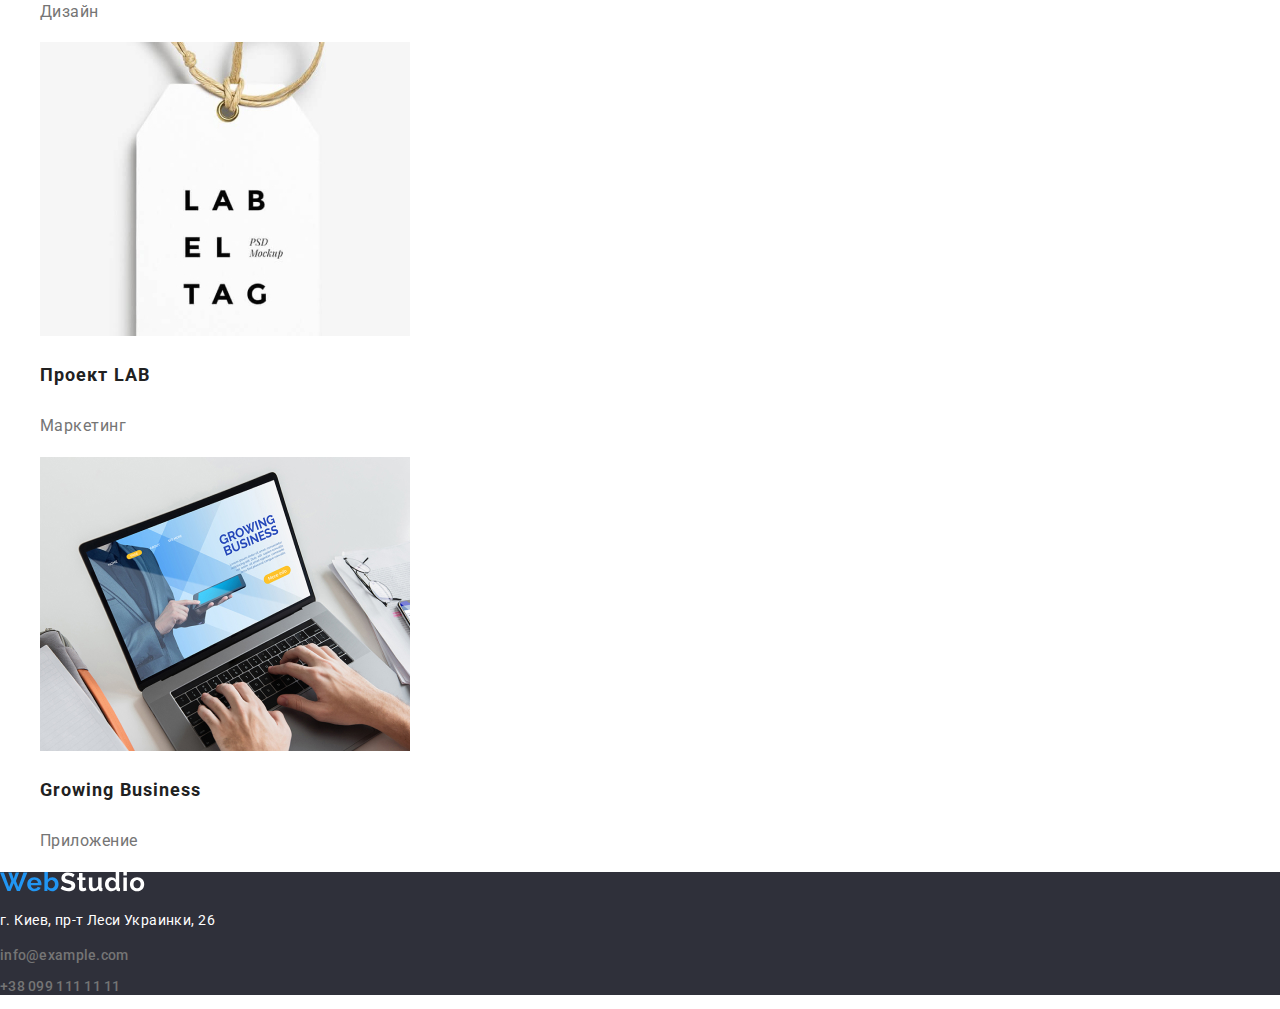
==== commit d4f51bba: "delete section category" ====
--- a/portfolio.html
+++ b/portfolio.html
@@ -19,7 +19,7 @@
             <ul class="header-pages">
                 <li class="list"><a href="./index.html" class="header-link">студия</a></li>
                 <li class="list"><a href="./portfolio.html" class="header-link">портфолио</a></li>
-                <li class="list"><a href="./contacts.html" class="header-link">контакты</a></li>
+                <li class="list"><a href="#" class="header-link">контакты</a></li>
             </ul>
             <ul class="header-contacts">
                 <li class="list"><a href="mailto:info@devstudio.com" class="contact-link">info@devstudio.com</a></li>
@@ -28,8 +28,13 @@
         </nav>
     </header>
 
-    <section class="category">
+    <!-- <section class="category">
         <h2 class="category-title">категории нашего портфолио</h2>
+        
+    </section> -->
+
+    <section class="portfolio">
+        <h2 class="portfolio-title">Наше портфолио</h2>
         <ul class="category-lists">
             <li class="category-list"><a href="#" class="category-link all">все</a></li>
             <li class="category-list"><a href="#" class="category-link websites">веб-сайты</a></li>
@@ -37,10 +42,6 @@
             <li class="category-list"><a href="#" class="category-link design">дизайн</a></li>
             <li class="category-list"><a href="#" class="category-link margeting">маркетинг</a></li>
         </ul>
-    </section>
-
-    <section class="portfolio">
-        <h2 class="portfolio-title">Наше портфолио</h2>
         <ul class="portfolio-lists">
             <li class="portfolio-list">
                 <img src="./images/portfolio/techno.jpg" alt="Технокряк">
--- a/css/styles.css
+++ b/css/styles.css
@@ -207,7 +207,7 @@
 
 /* PORTFOLIO PAGE */
 
-/* section CATEGORY */
+/* section PORTFOLIO */
 .category-lists {
     list-style: none;
 }
@@ -233,7 +233,7 @@
     color: var(--hero-text-color);
 }
 
-/* section PORTFOLIO */
+
 .portfolio-lists {
     list-style: none;
 }
